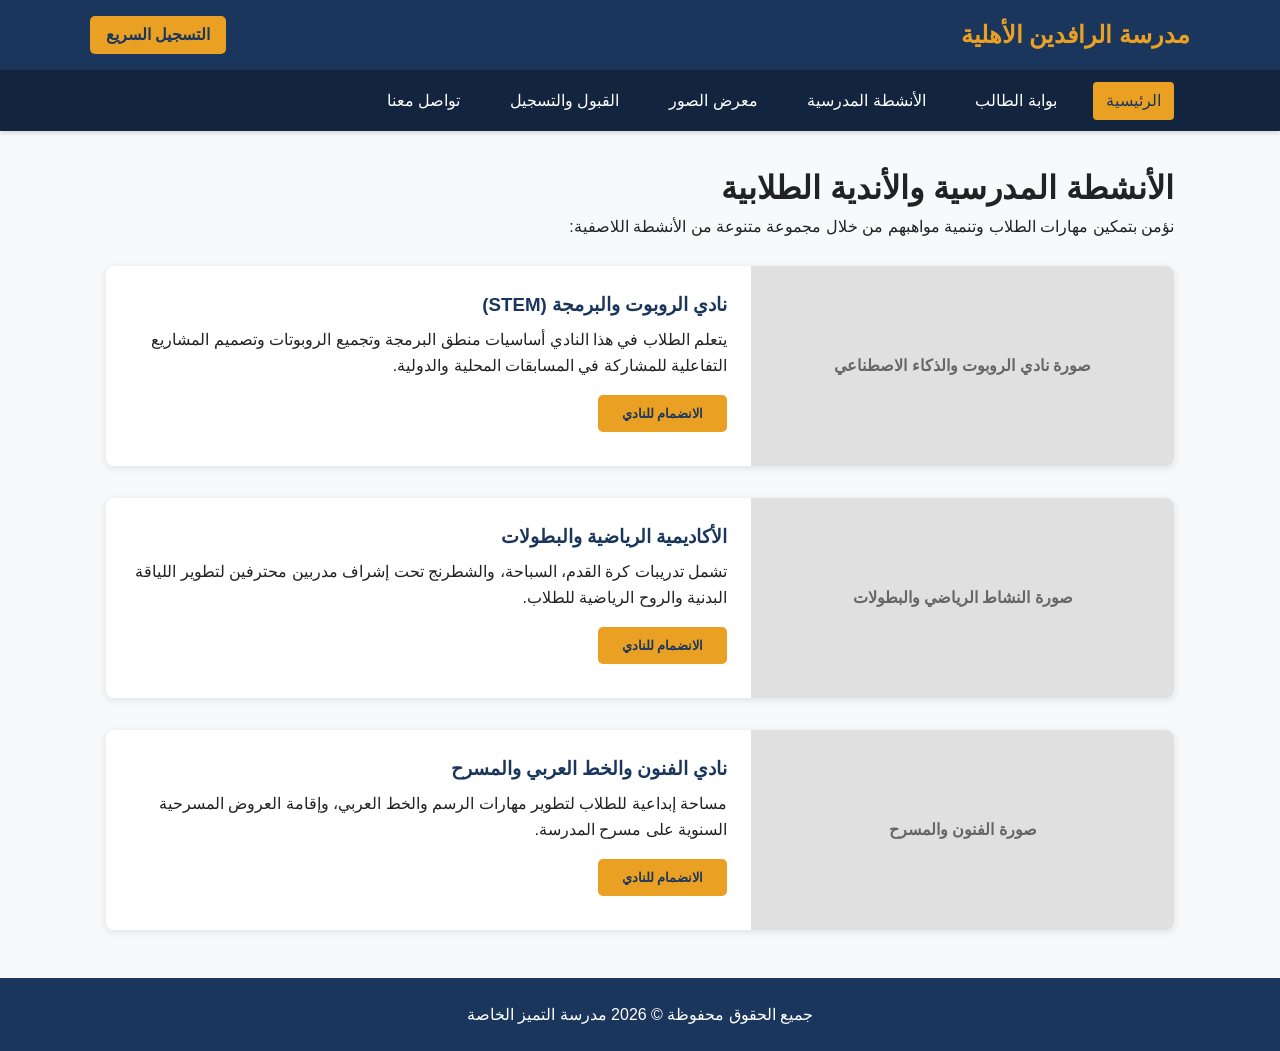
==== activities.html @ 435af7ae "Add files via upload" ====
<!DOCTYPE html>
<html lang="ar" dir="rtl">
<head>
    <meta charset="UTF-8">
    <meta name="viewport" content="width=device-width, initial-scale=1.0">
    <title>أنشطة المدرسة - مدرسة التميز الخاصة</title>
    <link rel="stylesheet" href="style.css">
    <style>
        .activity-card {
            background: #fff;
            border-radius: 8px;
            overflow: hidden;
            box-shadow: 0 2px 8px rgba(0,0,0,0.1);
            margin-bottom: 2rem;
            display: flex;
            flex-wrap: wrap;
        }
        .activity-img {
            flex: 1 1 300px;
            background: #e0e0e0;
            min-height: 200px;
            display: flex;
            align-items: center;
            justify-content: center;
            color: #666;
            font-weight: bold;
        }
        .activity-content {
            flex: 2 1 400px;
            padding: 1.5rem;
        }
        .activity-content h3 {
            color: var(--primary);
            margin-bottom: 0.5rem;
        }
    </style>
</head>
<body>

    <!-- الهيدر (العنوان والشعار) -->
    <header>
        <div class="header-container">
     <a href="index.html" class="logo">مدرسة الرافدين الأهلية </a>
            <a href="admission.html" class="btn" style="margin:0; padding: 0.4rem 1rem;">التسجيل السريع</a>
        </div>
    </header>

    <!-- شريط التنقل المنفصل مع التمرير الأفقي -->
    <nav class="main-nav">
        <div class="nav-scroll-container">
            <ul>
                <li><a href="index.html" class="active">الرئيسية</a></li>
                <li><a href="student-portal.html">بوابة الطالب</a></li>
                <li><a href="activities.html">الأنشطة المدرسية</a></li>
                <li><a href="gallery.html">معرض الصور</a></li>
                <li><a href="admission.html">القبول والتسجيل</a></li>
                <li><a href="contact.html">تواصل معنا</a></li>
            </ul>
        </div>
    </nav>


    <div class="container">
        <h1>الأنشطة المدرسية والأندية الطلابية</h1>
        <p>نؤمن بتمكين مهارات الطلاب وتنمية مواهبهم من خلال مجموعة متنوعة من الأنشطة اللاصفية:</p>
        <br>

        <div class="activity-card">
            <div class="activity-img">صورة نادي الروبوت والذكاء الاصطناعي</div>
            <div class="activity-content">
                <h3>نادي الروبوت والبرمجة (STEM)</h3>
                <p>يتعلم الطلاب في هذا النادي أساسيات منطق البرمجة وتجميع الروبوتات وتصميم المشاريع التفاعلية للمشاركة في المسابقات المحلية والدولية.</p>
                <button class="btn" onclick="alert('تم تسجيل اهتمامك بنادي الروبوت!')">الانضمام للنادي</button>
            </div>
        </div>

        <div class="activity-card">
            <div class="activity-img">صورة النشاط الرياضي والبطولات</div>
            <div class="activity-content">
                <h3>الأكاديمية الرياضية والبطولات</h3>
                <p>تشمل تدريبات كرة القدم، السباحة، والشطرنج تحت إشراف مدربين محترفين لتطوير اللياقة البدنية والروح الرياضية للطلاب.</p>
                <button class="btn" onclick="alert('تم تسجيل اهتمامك بالأكاديمية الرياضية!')">الانضمام للنادي</button>
            </div>
        </div>

        <div class="activity-card">
            <div class="activity-img">صورة الفنون والمسرح</div>
            <div class="activity-content">
                <h3>نادي الفنون والخط العربي والمسرح</h3>
                <p>مساحة إبداعية للطلاب لتطوير مهارات الرسم والخط العربي، وإقامة العروض المسرحية السنوية على مسرح المدرسة.</p>
                <button class="btn" onclick="alert('تم تسجيل اهتمامك بنادي الفنون!')">الانضمام للنادي</button>
            </div>
        </div>
    </div>

    <footer>
        <p>جميع الحقوق محفوظة © 2026 مدرسة التميز الخاصة</p>
    </footer>

    <script src="main.js"></script>
</body>
</html>
---- style.css ----
:root {
    --primary: #1b365d;
    --secondary: #eaa123;
    --light: #f8f9fa;
    --dark: #222;
    --white: #ffffff;
}

* {
    box-sizing: border-box;
    margin: 0;
    padding: 0;
    font-family: 'Segoe UI', Tahoma, Geneva, Verdana, sans-serif;
}

body {
    background-color: var(--light);
    color: var(--dark);
    line-height: 1.6;
    /* تأثير الانتقال التدريجي عند إظهار الصفحة */
    opacity: 0;
    transition: opacity 0.5s ease-in-out;
}

body.fade-in {
    opacity: 1;
}
/* Header */
header {
    background-color: var(--primary);
    padding: 1rem 2rem;
    text-align: center;
}

.header-container {
    max-width: 1100px;
    margin: 0 auto;
    display: flex;
    justify-content: space-between;
    align-items: center;
}

.logo {
    color: var(--secondary);
    font-size: 1.5rem;
    font-weight: bold;
    text-decoration: none;
}

/* Nav منفصل مع شريط تمرير أفقي */
nav.main-nav {
    background-color: #12243e; /* درجة أغمق لتمييز الشريط */
    position: sticky;
    top: 0;
    z-index: 1000;
    box-shadow: 0 2px 5px rgba(0,0,0,0.15);
}

.nav-scroll-container {
    max-width: 1100px;
    margin: 0 auto;
    overflow-x: auto; /* تفعيل التمرير الأفقي */
    white-space: nowrap; /* منع الأسطر الجديدة */
    padding: 0.5rem 1rem;
    
    /* إخفاء شريط التمرير الإفتراضي للتحسين البصري */
    scrollbar-width: thin;
    scrollbar-color: var(--secondary) transparent;
}

/* تخصيص شكل شريط التمرير لمتصفحات Chrome / Safari / Edge */
.nav-scroll-container::-webkit-scrollbar {
    height: 4px;
}
.nav-scroll-container::-webkit-scrollbar-thumb {
    background: var(--secondary);
    border-radius: 4px;
}

.nav-scroll-container ul {
    display: inline-flex;
    list-style: none;
    gap: 1.5rem;
    padding: 0.2rem 0;
}

.nav-scroll-container a {
    color: var(--white);
    text-decoration: none;
    font-weight: 500;
    padding: 0.4rem 0.8rem;
    border-radius: 4px;
    transition: all 0.3s ease;
    display: inline-block;
}

.nav-scroll-container a:hover, 
.nav-scroll-container a.active {
    color: var(--primary);
    background-color: var(--secondary);
}


/* Layout */
.container {
    max-width: 1100px;
    margin: 2rem auto;
    padding: 0 1rem;
}

.hero {
    background: linear-gradient(rgba(27,52,93,0.85), rgba(27,52,93,0.85)), url('https://via.placeholder.com/1200x400');
    color: var(--white);
    padding: 4rem 1rem;
    text-align: center;
    border-radius: 8px;
    margin-bottom: 2rem;
}

.btn {
    display: inline-block;
    background-color: var(--secondary);
    color: var(--primary);
    padding: 0.7rem 1.5rem;
    border-radius: 5px;
    text-decoration: none;
    font-weight: bold;
    margin-top: 1rem;
    border: none;
    cursor: pointer;
}

/* Forms */
.form-group {
    margin-bottom: 1.2rem;
}

.form-group label {
    display: block;
    margin-bottom: 0.5rem;
    font-weight: bold;
}

.form-group input, .form-group select, .form-group textarea {
    width: 100%;
    padding: 0.8rem;
    border: 1px solid #ccc;
    border-radius: 5px;
}

/* Footer */
footer {
    background-color: var(--primary);
    color: var(--white);
    text-align: center;
    padding: 1.5rem;
    margin-top: 3rem;
}
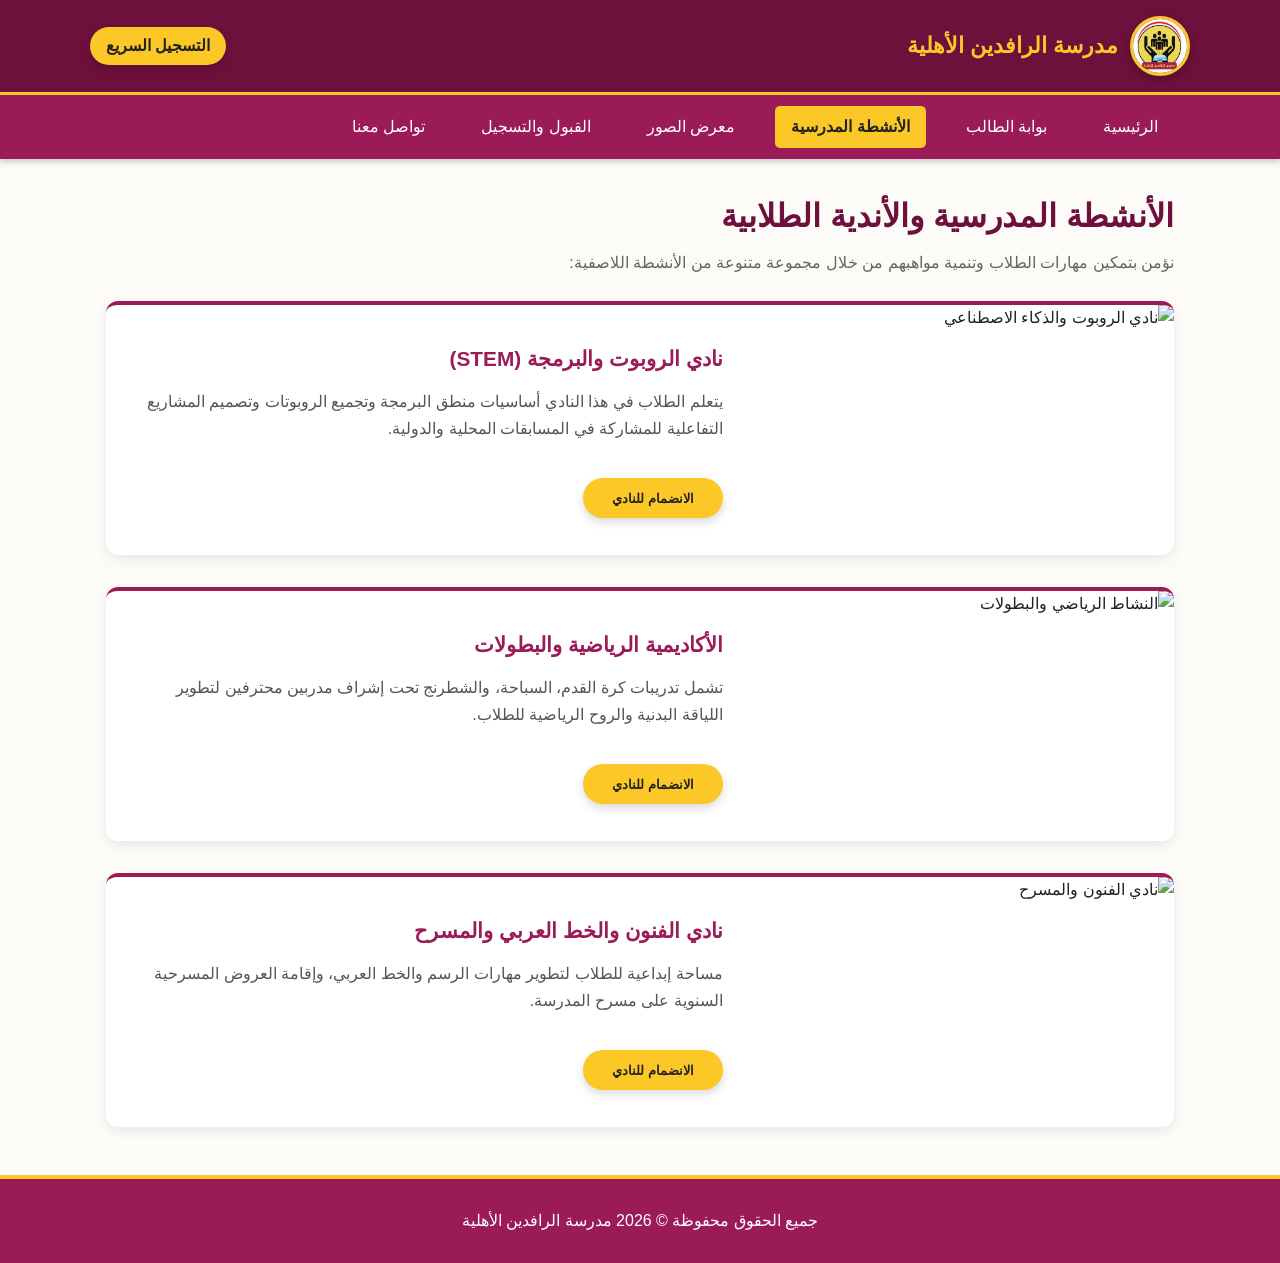
==== commit 7df9141c: "Add files via upload" ====
--- a/activities.html
+++ b/activities.html
@@ -3,35 +3,52 @@
 <head>
     <meta charset="UTF-8">
     <meta name="viewport" content="width=device-width, initial-scale=1.0">
-    <title>أنشطة المدرسة - مدرسة التميز الخاصة</title>
+    <title>أنشطة المدرسة - مدرسة الرافدين الأهلية</title>
     <link rel="stylesheet" href="style.css">
     <style>
         .activity-card {
             background: #fff;
-            border-radius: 8px;
+            border-radius: 12px;
             overflow: hidden;
-            box-shadow: 0 2px 8px rgba(0,0,0,0.1);
+            box-shadow: 0 4px 12px rgba(0,0,0,0.08);
             margin-bottom: 2rem;
             display: flex;
             flex-wrap: wrap;
+            border-top: 4px solid var(--primary);
+            transition: transform 0.3s ease, box-shadow 0.3s ease;
         }
+
+        .activity-card:hover {
+            transform: translateY(-4px);
+            box-shadow: 0 8px 20px rgba(0,0,0,0.12);
+        }
+
         .activity-img {
             flex: 1 1 300px;
-            background: #e0e0e0;
-            min-height: 200px;
-            display: flex;
-            align-items: center;
-            justify-content: center;
-            color: #666;
-            font-weight: bold;
+            max-width: 100%;
+            height: 250px;
+            object-fit: cover; /* لضمان ملء الصورة للمساحة بدون تشويه */
         }
+
         .activity-content {
             flex: 2 1 400px;
-            padding: 1.5rem;
+            padding: 1.8rem;
+            display: flex;
+            flex-direction: column;
+            justify-content: center;
+            align-items: flex-start;
         }
+
         .activity-content h3 {
             color: var(--primary);
-            margin-bottom: 0.5rem;
+            margin-bottom: 0.8rem;
+            font-size: 1.3rem;
+        }
+
+        .activity-content p {
+            color: #555;
+            line-height: 1.7;
+            margin-bottom: 1.2rem;
         }
     </style>
 </head>
@@ -40,7 +57,10 @@
     <!-- الهيدر (العنوان والشعار) -->
     <header>
         <div class="header-container">
-     <a href="index.html" class="logo">مدرسة الرافدين الأهلية </a>
+            <a href="index.html" class="logo">
+                <img src="logo.jpg" alt="شعار مدرسة الرافدين الأهلية" class="logo-img">
+                <span>مدرسة الرافدين الأهلية</span>
+            </a>
             <a href="admission.html" class="btn" style="margin:0; padding: 0.4rem 1rem;">التسجيل السريع</a>
         </div>
     </header>
@@ -49,9 +69,9 @@
     <nav class="main-nav">
         <div class="nav-scroll-container">
             <ul>
-                <li><a href="index.html" class="active">الرئيسية</a></li>
+                <li><a href="index.html">الرئيسية</a></li>
                 <li><a href="student-portal.html">بوابة الطالب</a></li>
-                <li><a href="activities.html">الأنشطة المدرسية</a></li>
+                <li><a href="activities.html" class="active">الأنشطة المدرسية</a></li>
                 <li><a href="gallery.html">معرض الصور</a></li>
                 <li><a href="admission.html">القبول والتسجيل</a></li>
                 <li><a href="contact.html">تواصل معنا</a></li>
@@ -59,14 +79,14 @@
         </div>
     </nav>
 
-
     <div class="container">
-        <h1>الأنشطة المدرسية والأندية الطلابية</h1>
-        <p>نؤمن بتمكين مهارات الطلاب وتنمية مواهبهم من خلال مجموعة متنوعة من الأنشطة اللاصفية:</p>
+        <h1 style="color: var(--primary-dark); margin-bottom: 0.5rem;">الأنشطة المدرسية والأندية الطلابية</h1>
+        <p style="color: #666;">نؤمن بتمكين مهارات الطلاب وتنمية مواهبهم من خلال مجموعة متنوعة من الأنشطة اللاصفية:</p>
         <br>
 
+        <!-- كارت 1: نادي الروبوت -->
         <div class="activity-card">
-            <div class="activity-img">صورة نادي الروبوت والذكاء الاصطناعي</div>
+            <img class="activity-img" src="https://images.unsplash.com/photo-1485827404703-89b55fcc595e?auto=format&fit=crop&w=800&q=80" alt="نادي الروبوت والذكاء الاصطناعي">
             <div class="activity-content">
                 <h3>نادي الروبوت والبرمجة (STEM)</h3>
                 <p>يتعلم الطلاب في هذا النادي أساسيات منطق البرمجة وتجميع الروبوتات وتصميم المشاريع التفاعلية للمشاركة في المسابقات المحلية والدولية.</p>
@@ -74,8 +94,9 @@
             </div>
         </div>
 
+        <!-- كارت 2: الأكاديمية الرياضية -->
         <div class="activity-card">
-            <div class="activity-img">صورة النشاط الرياضي والبطولات</div>
+            <img class="activity-img" src="https://images.unsplash.com/photo-1574629810360-7efbbe195018?auto=format&fit=crop&w=800&q=80" alt="النشاط الرياضي والبطولات">
             <div class="activity-content">
                 <h3>الأكاديمية الرياضية والبطولات</h3>
                 <p>تشمل تدريبات كرة القدم، السباحة، والشطرنج تحت إشراف مدربين محترفين لتطوير اللياقة البدنية والروح الرياضية للطلاب.</p>
@@ -83,8 +104,9 @@
             </div>
         </div>
 
+        <!-- كارت 3: نادي الفنون -->
         <div class="activity-card">
-            <div class="activity-img">صورة الفنون والمسرح</div>
+            <img class="activity-img" src="https://images.unsplash.com/photo-1513364776144-60967b0f800f?auto=format&fit=crop&w=800&q=80" alt="نادي الفنون والمسرح">
             <div class="activity-content">
                 <h3>نادي الفنون والخط العربي والمسرح</h3>
                 <p>مساحة إبداعية للطلاب لتطوير مهارات الرسم والخط العربي، وإقامة العروض المسرحية السنوية على مسرح المدرسة.</p>
@@ -94,9 +116,10 @@
     </div>
 
     <footer>
-        <p>جميع الحقوق محفوظة © 2026 مدرسة التميز الخاصة</p>
+        <p>جميع الحقوق محفوظة © 2026 مدرسة الرافدين الأهلية</p>
     </footer>
 
     <script src="main.js"></script>
 </body>
 </html>
+
--- a/style.css
+++ b/style.css
@@ -1,8 +1,12 @@
 :root {
-    --primary: #1b365d;
-    --secondary: #eaa123;
-    --light: #f8f9fa;
-    --dark: #222;
+    /* درجة لون خلفية نص "مدارس الرافدين الأهلية" تماماً */
+    --primary: #9b1b59;       /* العنابي البنفسجي الأساسي */
+    --primary-dark: #6d103c;  /* عنابي بنفسجي غامق لشريط التصفح والهيدر */
+    --secondary: #fbc827;     /* اللون الأصفر الذهبي */
+    --accent: #3ba3d0;        /* الأزرق السماوي (الكتاب) */
+    
+    --light: #fdfbf7;
+    --dark: #222222;
     --white: #ffffff;
 }
 
@@ -17,7 +21,6 @@
     background-color: var(--light);
     color: var(--dark);
     line-height: 1.6;
-    /* تأثير الانتقال التدريجي عند إظهار الصفحة */
     opacity: 0;
     transition: opacity 0.5s ease-in-out;
 }
@@ -25,11 +28,13 @@
 body.fade-in {
     opacity: 1;
 }
+
 /* Header */
 header {
-    background-color: var(--primary);
-    padding: 1rem 2rem;
+    background-color: var(--primary-dark);
+    padding: 1rem 1.5rem; /* ضبط مساحة الهيدر لاستيعاب الشعار الأكبر */
     text-align: center;
+    border-bottom: 3px solid var(--secondary);
 }
 
 .header-container {
@@ -38,37 +43,58 @@
     display: flex;
     justify-content: space-between;
     align-items: center;
-}
-
+    gap: 1rem;
+}
+
+/* الشعار والاسم مع ضمان بقائه في سطر واحد */
 .logo {
     color: var(--secondary);
-    font-size: 1.5rem;
+    font-size: 1.4rem;
     font-weight: bold;
     text-decoration: none;
-}
-
-/* Nav منفصل مع شريط تمرير أفقي */
+    display: flex;
+    align-items: center;
+    gap: 12px;
+    white-space: nowrap; /* منع النص من الانزلاق لسطر ثاني نهائياً */
+}
+
+/* تكبير صورة الشعار الدائرية */
+.logo-img {
+    width: 60px;  /* زيادة الحجم من 44px إلى 60px */
+    height: 60px; /* زيادة الحجم من 44px إلى 60px */
+    border-radius: 50%;
+    object-fit: cover;
+    border: 3px solid var(--secondary); /* سمك إطار ذهبي ليتناسب مع الحجم الجديد */
+    background-color: var(--white);
+    box-shadow: 0 3px 8px rgba(0,0,0,0.25);
+    transition: transform 0.3s ease;
+    flex-shrink: 0; /* منع انكماش الشعار */
+}
+
+.logo:hover .logo-img {
+    transform: scale(1.08);
+}
+
+/* Navigation Menu */
 nav.main-nav {
-    background-color: #12243e; /* درجة أغمق لتمييز الشريط */
+    background-color: var(--primary);
     position: sticky;
     top: 0;
     z-index: 1000;
-    box-shadow: 0 2px 5px rgba(0,0,0,0.15);
+    box-shadow: 0 3px 6px rgba(0,0,0,0.2);
 }
 
 .nav-scroll-container {
     max-width: 1100px;
     margin: 0 auto;
-    overflow-x: auto; /* تفعيل التمرير الأفقي */
-    white-space: nowrap; /* منع الأسطر الجديدة */
+    overflow-x: auto;
+    white-space: nowrap;
     padding: 0.5rem 1rem;
     
-    /* إخفاء شريط التمرير الإفتراضي للتحسين البصري */
     scrollbar-width: thin;
     scrollbar-color: var(--secondary) transparent;
 }
 
-/* تخصيص شكل شريط التمرير لمتصفحات Chrome / Safari / Edge */
 .nav-scroll-container::-webkit-scrollbar {
     height: 4px;
 }
@@ -88,20 +114,20 @@
     color: var(--white);
     text-decoration: none;
     font-weight: 500;
-    padding: 0.4rem 0.8rem;
-    border-radius: 4px;
+    padding: 0.5rem 1rem;
+    border-radius: 5px;
     transition: all 0.3s ease;
     display: inline-block;
 }
 
 .nav-scroll-container a:hover, 
 .nav-scroll-container a.active {
-    color: var(--primary);
+    color: var(--dark);
     background-color: var(--secondary);
-}
-
-
-/* Layout */
+    font-weight: bold;
+}
+
+/* Main Layout */
 .container {
     max-width: 1100px;
     margin: 2rem auto;
@@ -109,25 +135,36 @@
 }
 
 .hero {
-    background: linear-gradient(rgba(27,52,93,0.85), rgba(27,52,93,0.85)), url('https://via.placeholder.com/1200x400');
+    background: linear-gradient(rgba(155, 27, 89, 0.9), rgba(109, 16, 60, 0.9)), url('https://via.placeholder.com/1200x400');
+    background-size: cover;
+    background-position: center;
     color: var(--white);
     padding: 4rem 1rem;
     text-align: center;
-    border-radius: 8px;
+    border-radius: 12px;
     margin-bottom: 2rem;
+    border-bottom: 4px solid var(--secondary);
 }
 
 .btn {
     display: inline-block;
     background-color: var(--secondary);
-    color: var(--primary);
-    padding: 0.7rem 1.5rem;
-    border-radius: 5px;
+    color: var(--dark);
+    padding: 0.8rem 1.8rem;
+    border-radius: 25px;
     text-decoration: none;
     font-weight: bold;
     margin-top: 1rem;
     border: none;
     cursor: pointer;
+    box-shadow: 0 4px 10px rgba(0,0,0,0.15);
+    transition: background-color 0.3s ease, transform 0.2s ease;
+}
+
+.btn:hover {
+    background-color: var(--accent);
+    color: var(--white);
+    transform: translateY(-2px);
 }
 
 /* Forms */
@@ -139,13 +176,21 @@
     display: block;
     margin-bottom: 0.5rem;
     font-weight: bold;
+    color: var(--primary-dark);
 }
 
 .form-group input, .form-group select, .form-group textarea {
     width: 100%;
     padding: 0.8rem;
     border: 1px solid #ccc;
-    border-radius: 5px;
+    border-radius: 6px;
+    outline: none;
+    transition: border-color 0.3s;
+}
+
+.form-group input:focus, .form-group select:focus, .form-group textarea:focus {
+    border-color: var(--primary);
+    box-shadow: 0 0 5px rgba(155, 27, 89, 0.3);
 }
 
 /* Footer */
@@ -153,6 +198,19 @@
     background-color: var(--primary);
     color: var(--white);
     text-align: center;
-    padding: 1.5rem;
+    padding: 1.8rem;
     margin-top: 3rem;
-}
+    border-top: 4px solid var(--secondary);
+}
+
+/* تجاوب الهيدر على الشاشات الصغيرة (الهواتف) */
+@media (max-width: 480px) {
+    .logo {
+        font-size: 1.15rem;
+        gap: 8px;
+    }
+    .logo-img {
+        width: 46px; /* حجم أصفر متناسق للجوّال */
+        height: 46px;
+    }
+}
